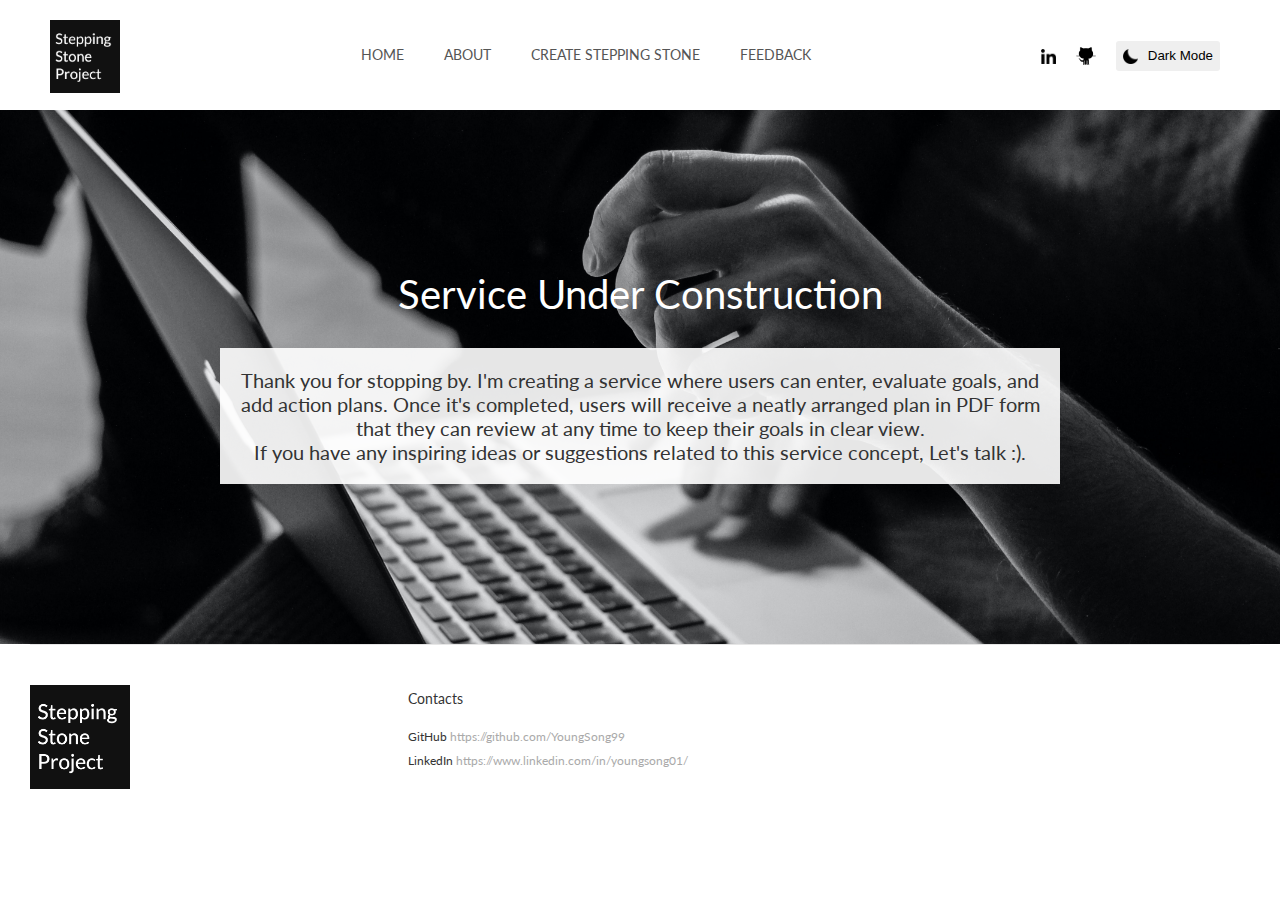
==== project.html @ 4c50a386 "add: project page" ====
<!DOCTYPE html>
<html lang="en">

<head>
    <meta charset="UTF-8">
    <title>Stepping Stone Project</title>
    <!-- CSS -->
    <link rel="stylesheet" href="css/main.css">
    <!-- script -->
    <script src="js/index.js"></script>
</head>

<body>
<div class="wrap">
    <!--header-->
    <header>
        <div class="innerHeader">
            <div class="logo">
                <a href="index.html"><img src="img/logo.png" alt="logo" width="70"></a>
            </div>
            <nav class="mainMenu">
                <span class="bar"></span>
                <ul class="gnb">
                    <li><a href="index.html">HOME</a></li>
                    <li><a href="#about">ABOUT</a></li>
                    <li><a href="#create">CREATE STEPPING STONE</a></li>
                    <li><a href="#feedback">FEEDBACK</a></li>
                </ul>
                <ul class="sns">
                    <li><a href="https://www.linkedin.com/in/youngsong01/"><img id="linkedin" src="img/linkedin.png" alt="linkedIn" width="15"></a></li>
                    <li><a href="https://github.com/YoungSong99"><img id="github" src="img/git.png" alt="github" width="20"></a></li>
                    <li><a href="#"><button id="theme-button"><img src="img/darkmode.png" alt="darkmode" width="15"><span
                            id="mode-text">Dark Mode </span></button></a></li>
                </ul>
            </nav>
        </div>
    </header>
    <!--contents-->
    <section class="customer project" style="display: flex; flex-direction: column; align-items: center; /* 세로 방향으로 쌓고 가운데 정렬 */">
        <h2 class="tit en animate" data-animate="motion" style="text-align: center;"><span><b>Service Under Construction</b></span></h2>
        <div style="width: 800px; background-color: rgba(256, 256, 256, 0.9); padding: 20px; margin-top: 20px; /* 위 요소와의 간격 */">
            <p style="font-size: 20px">Thank you for stopping by. I'm creating a service where users can enter, evaluate goals, and add action plans. Once it's completed, users will receive a neatly arranged plan in PDF form that they can review at any time to keep their goals in clear view. <br>If you have any inspiring ideas or suggestions related to this service concept, Let's talk :).</p>
        </div>
    </section>
    <footer>
        <div class="bottom en">
            <ul>
                <li><img src="img/logo.png" width="100"></li>
                <li>
                    <b>Contacts</b><br>
                    <b>GitHub   </b><a href="https://github.com/YoungSong99">https://github.com/YoungSong99</a><br>
                    <b>LinkedIn  </b><a href="https://www.linkedin.com/in/youngsong01">https://www.linkedin.com/in/youngsong01/</a><br>
                </li>
            </ul>
        </div>
    </footer>
</div>
</body>

</html>
---- css/main.css ----
@charset "UTF-8";
@import url('https://fonts.googleapis.com/css2?family=Lato:wght@100;300;400;700&display=swap');

/*reset*/
* {margin: 0;padding: 0;}
html, body, div, span, applet, object, iframe, h1, h2, h3, h4, h5, h6, p, blockquote, pre, a, abbr, acronym, address, big, cite, code, del, dfn, em, font, img, ins, kbd, q, s, samp, small, strike, strong, sub, sup, tt, var, b, u, i, center, dl, dt, dd, ol, ul, li, fieldset, form, label, legend, table, tbody, tfoot, thead, tr, th, td{margin:0;padding:0;}
h1, h2, h3, h4, h5, h6 {font-weight: 300; font-size: inherit;}
a {color: inherit; text-decoration: inherit;}
img {vertical-align: middle;}
a img {border: none;}
li {list-style: none;}
address, em, i {font-style: normal;}


/*Layout*/
body {font-family: 'Lato', sans-serif; font-size: 14px; color: #333; }
.wrap {overflow: hidden}
.en {font-family:'Lato',sans-serif;}
.en_s {font-family: 'Lato', cursive;}

/*darkMode*/
.dark-mode {
    background-color: #333;
    color: #fff;
}
.dark-mode form{
    color: #000;
}
.dark-mode .signatures{
    color: #000;
}

/*header*/
.innerHeader {max-width: 1720px; height: 110px; line-height: 110px;  margin:auto;}
.innerHeader .logo {float: left; margin-left: 20px;}
.innerHeader .logo a{display: block; width: 100%; height: 100%;}

/*gnb + sns*/
.innerHeader .mainMenu {float: right; overflow: hidden; position: relative;}
span.bar {position: absolute; left: 0; bottom: 40px; width:0; height: 3px; background: #e7e7e7; transition: all 0.4s; }

/*gnb*/
.innerHeader .mainMenu .gnb {float: left;}
.innerHeader .mainMenu .gnb li {float: left; margin:0 20px;}
.innerHeader .mainMenu .gnb li a {display: block; width: 100%; height: 100%; color:#555;}
.dark-mode .innerHeader .mainMenu .gnb li a {display: block; width: 100%; height: 100%; color:#fff;}
#theme-button {padding: 7px; border-radius:3px }
#theme-button img {margin-right: 10px;}


/*sns*/
.innerHeader .mainMenu .sns {float: left; margin-left: 300px; margin-right: 20px;}
.innerHeader .mainMenu .sns li {float: left;}
.innerHeader .mainMenu .sns li a {display: block; width: 100%; height: 100%; padding: 0 10px;}

/*section.visual*/
section.visual {max-width: 1720px; margin: auto; overflow: hidden; background-color: #1a1a1a; color: #fff;}
section.visual .mainImg {float: left; width: 50%;}
section.visual .mainImg img{width: 100%;}
section.visual .mainTxt {float: left; width: 50%; margin-top: 180px; }
section.visual .mainTxt .tit {font-size: 48px; padding-left: 50px}
section.visual .mainTxt .txt {padding: 50px 0 0 50px;}

/*타이틀, 텍스트, 더보기 버튼 공통 클래스*/
.tit {font-size: 50px; line-height: 1.2; font-weight: lighter;}
.tit span {display: block;}
.tit span b{font-weight: normal;}
.tit span.en_s {font-size: 25px; font-weight: 300;}
.tit span.gray {color:#ddd; font-size: 72px; font-weight: 300;}
.txt p{color: #888; line-height: 1.6; margin-bottom: 10px; font-size: 20px}
.txt p b {font-weight: normal;}
.moreBtn {display: inline-block; color: #aaa; position: relative; padding-left: 45px; margin-top: 20px; transform: skewX(-15deg) translateX(5px); transition: all 0.15s;}
.moreBtn:before {content: ''; width: 42px; height: 1px; background: #ddd; position: absolute; left: 0; top:54%;}
.moreBtn:hover, .moreBtn:focus {transform: skewX(0deg) translateX(0px); font-weight: bold; transition: all 0.3s;}

/*button */
button {border: none; padding: 2px}
.black {color:white; background-color: rgb(0,0,0,0.8); padding: 20px 40px; margin-top: 20px; border-radius: 4px; border:none; font-size: 20px;}
.button span {
    cursor: pointer;
    display: inline-block;
    position: relative;
    transition: 0.5s;
}

.button span:after {
    content: '\00bb';
    position: absolute;
    opacity: 0;
    top: 0;
    right: -20px;
    transition: 0.5s;
}

.button:hover span {
    padding-right: 25px;
}

.button:hover span:after {
    opacity: 1;
    right: 0;
}

/* form */
input[type=text], select, textarea{
    width: 100%;
    padding: 12px;
    border: 1px solid #ccc;
    border-radius: 4px;
    box-sizing: border-box;
    resize: vertical;
}


/* Style the label to display next to the inputs */
label {
    padding: 12px 12px 12px 0;
    display: inline-block;
}

/* Style the submit button */
input[type=submit] {
    background-color: black;
    margin-top: 10px;
    color: white;
    padding: 12px 20px;
    border: none;
    border-radius: 4px;
    cursor: pointer;
    float: right;
}

/* Style the container */
.container {
    border-radius: 5px;
    background-color: #f5f5f5;
    padding: 30px;
}

/* Floating column for labels: 25% width */
.col-25 {
    float: left;
    width: 25%;
    margin-top: 6px;
}

/* Floating column for inputs: 75% width */
.col-75 {
    float: left;
    width: 75%;
    margin-top: 6px;
}

/* Clear floats after the columns */
.row:after {
    content: "";
    display: table;
    clear: both;
}

/* Responsive layout - when the screen is less than 600px wide, make the two columns stack on top of each other instead of next to each other */
@media screen and (max-width: 600px) {
    .col-25, .col-75, input[type=submit] {
        width: 100%;
        margin-top: 0;
    }
}

/*error modal*/
.modal {
    display: none;
    position: fixed;
    z-index: 1;
    left: 0;
    top: 0;
    width: 100%;
    height: 100%;
    background-color: rgba(0,0,0,0.4);
}

.modal-content {
    background-color: #fefefe;
    margin: 15% auto;
    padding: 20px;
    border: 1px solid #888;
    width: 80%;
}

.close {
    color: #aaa;
    float: right;
    font-size: 28px;
    font-weight: bold;
}

.close:hover,
.close:focus {
    color: black;
    text-decoration: none;
    cursor: pointer;
}





/*section안에  .inner(공통 넓이 가이드) .box(플루트)*/
section .inner {width: 1320px; margin:auto; overflow: hidden;}
section .inner .box {float: left; width: 50%;}

/*section.journal*/
section.journal {position: relative; padding: 190px 0 120px;}
section.journal .scroll {text-transform: uppercase; position:absolute; left: 50%;transform: translateX(-50%); top:-20px; font-size: 10px;letter-spacing: 5px; writing-mode: vertical-rl; padding-top: 90px; }
section.journal .scroll:before {content: ''; position: absolute; height: 75px; width: 1px; background: #333; top:0; left: 6px;}
section.journal .inner .box .img {padding-top: 100px; float:right;}
section.journal .inner .box .tit {margin-bottom: 40px;}
section.journal .inner .box ul {border-top: 1px solid #e6e6e6; padding-top: 40px;}
section.journal .inner .box ul li {margin-bottom: 30px; overflow: hidden;}
section.journal .inner .box ul li h3{ float: left; width: 15%; font-size: 20px; font-weight: bold;}
section.journal .inner .box ul li p {float: left; width: 85%; color: #888; font-size: 20px; line-height: 130%}

/*section.service*/
section.service {padding: 190px 0;}
section.service .inner {}
section.service .inner .box .img {margin-top: 60px;}
section.service .inner .box.design {width: 45%; margin-top: -40%; padding-top: 60px; border-top: 1px solid #c4e5ea;}
section.service .inner .box.design .tit {font-size: 30px; line-height: 1.4;margin-bottom: 20px;}

/*section.customer*/
section.customer {padding: 160px; text-align: center; background: url(../img/img_04.jpg) no-repeat center/cover; }
section.customer .tit {color: #fff; font-size: 40px; margin-bottom: 10px;}
section.customer .txt {color:#777;}


/*section.team*/
section.team {padding: 190px 0; position: relative;}
section.team .inner .box.left {text-align: right; padding-right: 80px; box-sizing: border-box;}
section.team .inner .box .tit {margin-top:40px; }
section.team .inner .box .img{margin-top: 100px;}
section.team .inner .box .txt {margin: 30px 0;}

/*footer*/
.dark-mode footer { color: #fff}
footer {width: 1320px; margin: auto;}
footer .top .tit {color: #e6e6e6; font-size: 62px; text-align: center; margin-bottom: 40px;}
footer .bottom {border-top: 1px solid #e6e6e6; padding: 40px 0 100px;}
footer .bottom ul {overflow: hidden;}
footer .bottom ul li {float: left; width: 23%; color: #aaa; font-size: 12px; line-height: 2;}
.dark-mode footer .bottom ul li {float: left; width: 23%; color: #fff; font-size: 12px; line-height: 2;}
footer .bottom ul li:nth-child(1) {width: 31%; font-size: 28px; color: #000; line-height: 1.1;}
.dark-mode footer .bottom ul li:nth-child(1) {width: 31%; font-size: 28px; color: #fff; line-height: 1.1;}
footer .bottom ul li b{color: #333; font-weight: normal;}
.dark-mode footer .bottom ul li b{color: #ccc; font-weight: normal;}
footer .bottom ul li b:nth-child(1) { display: inline-block; margin-bottom: 12px; font-size: 14px; color:#333;}
.dark-mode footer .bottom ul li b:nth-child(1) { display: inline-block; margin-bottom: 12px; font-size: 14px; color:#fff;}

/*circleBox SVG*/
.circleBox  {display: block; transform: rotate(-90deg);}
.circleBox .svgAni path {fill:none; stroke: #f5f5f5; stroke-width: 25; stroke-dasharray:1564; stroke-dashoffset: 0; }
section.journal .circleBox {width:700px; position:absolute; right: 13%; top:100px; z-index: -1;}
section.team .circleBox {width:700px; position:absolute; top:-50px; left: 20%; z-index: -1;}

/*SVG 애니메이션*/
.circleBox.motion .svgAni path {animation-name : dash; animation-duration: 1.5s;}
@keyframes dash {0% {stroke-dashoffset: 1564;} 100%{stroke-dashoffset: 0;}}

/*공통 .tit 애니메이션 */
.tit.motion span{transform: translate3d(0,0,0)skewY(0deg);overflow: hidden;}
.tit.motion span b{display:block; animation-name: textAni; animation-duration: 1.3s;}
@keyframes textAni {
    0%{opacity: 0;}
    30%{opacity: 0; transform: translate3d(0,40px,0)skewY(8deg); transform-origin: top left;}
}

/*visual .txt애니*/
.txt.motion p {transform: translate3d(0,0,0)skewY(0deg); overflow: hidden;}
.txt.motion p b { display: block; animation-name: textAni; animation-duration:2s; }

/*이미지 애니메이션*/
.img.motion {position: relative; animation-name: imgAni; animation-duration: 1s;}
@keyframes imgAni {
    0%{transform: translateY(50px);}
}
.img.motion:after {content: ''; width: 100%; height: 0%; background: #fff; position: absolute; top:0; left: 0; animation-name: mask; animation-duration: 1.2s;}
@keyframes mask {
    0%{height: 90%;}
}

section.team .img.motion:after {display: none;}

/*section.service 배경색 애니*/
body{transition: all 0.4s;}
body.on { background: #e8fcff; transition: all 0.4s;}
section.service .img.motion:after { background: #e8fcff; }


/*menuOpen*/
.menuOpen button:focus {outline: none;}
.menuOpen button.open {background:none; border:none; position: fixed; z-index: 100; right:0; top:50%; transform: translateY(-50%); padding: 30px 22px;box-sizing: border-box;}
.menuOpen button.open:before {content: ''; width: 100%; height: 100%; background: #f5f5f5; position: absolute; right: -100px; top:0; z-index: -1; transition: all 0.5s;}
.menuOpen button.open:hover:before, .menuOpen button.open:focus:before {right: 0; cursor: pointer}
.menuOpen .menuWrap {width: 100%; height: 100vh; position: fixed; top:0; right: 0; z-index: 100; background: #eee;}
.menuOpen .menuWrap .tit {color: #ccc; position: absolute; top:50%; transform: translateY(-50%);left: 25%;font-size: 60px;}
.menuOpen .menuWrap .tit li a {display: inline-block; margin-bottom: 20px; position: relative; transition: all 0.3s;}
.menuOpen .menuWrap .tit li a:hover, .menuOpen .menuWrap .tit li a:focus {transform: translateX(30px); color: #333;}
.menuOpen .menuWrap .tit li a:after {content: ''; width: 0%; height: 2px; background: #333;position: absolute; left: 0; bottom: -5px; transition: all 0.3s;}
.menuOpen .menuWrap .tit li a:hover:after , .menuOpen .menuWrap .tit li a:focus:after {width: 100%;}

/*close버튼*/
.menuOpen .menuWrap .close:nth-child(1) {position:absolute;top:50%; transform: translateY(-50%); left:30px; }
.menuOpen .menuWrap .close.en {position: absolute; right: 50px; top:50px;font-size: 25px; border-bottom: 1px solid #888; color: #888;}

/*.menuOpen 열기작성*/
/*1.js.파일을 작성부터 합니다. 2..on클래스만들기*/
.menuOpen .menuWrap {width: 0%; transition: all 0s; transform: skewY(40deg); opacity: 0;}
.menuOpen .menuWrap.on {width: 100%; transform: skewY(0deg); transition: all 0.5s; opacity: 1; }

/*ul li애니*/
.menuOpen .menuWrap ul {display: none;}
.menuOpen .menuWrap.on ul {display: block;}

/*메뉴열었을 때 동그라미*/
.menuOpen .menuWrap.on:before {content: ''; width: 700px; height: 700px; background: #fff; position: absolute; top: 50%; transform: translateY(-50%); left: 30%; border-radius: 100%;}
.menuOpen .menuWrap.on:before {animation-name: menuWrap2; animation-duration: 1.8s;}
@keyframes menuWrap2{
    0%{opacity: 0;}
    40%{opacity: 0; transform: translateY(-50%) scale(0.5);}
}

/*반응형웹제작*/

/*pc모드*/
@media screen and (max-width:1720px){ /*1720px~1401px사이*/
    .innerHeader {max-width: 100%; padding: 0 30px; box-sizing: border-box;}
    .innerHeader .mainMenu .sns {margin-left: 200px;}
    section.visual {max-width: 100%; padding: 0 30px; box-sizing: border-box;}
    section.visual .mainTxt {margin-top: 150px;}
    section.visual .mainTxt .tit {font-size: 62px;}
}

/*1024 테블릿모드*/
@media screen and (max-width:1400px){/*1400px~1024px사이*/
    section.visual .mainTxt {margin-top: 100px;}
    section.visual .mainTxt .tit {font-size: 46px;}
    section.visual .mainTxt .txt{padding: 20px 0px 0px 50px;}
    section .inner{width: 100%; padding: 0 30px; box-sizing: border-box;}
    .img img {width:100%;}
    /*section.journal{overflow: hidden;}*/
    section.journal .scroll{display: none;}
    section.journal .circleBox{ right: -10%; top:0;}
    section.journal .inner .box .img{width: 90%;}
    section.customer {padding: 160px 0;}
    footer {width: 100%; padding: 0 30px; box-sizing: border-box;}
}

/*1024 이하 테블렛*/
@media screen and (max-width:1000px){/*768px 까지*/
    .innerHeader {height: 80px; line-height: 80px;}
    .innerHeader .mainMenu{width: 0; height: 0; opacity: 0; display: none;}
    .menuOpen button.open{position: absolute; top: 0; transform: none; width: 70px; height: 80px; padding: 0; line-height: 80px;}
    .menuOpen button.open:before {display: none;}
    section.visual .mainImg {width: 100%; float: none;}
    section.visual .mainImg img {width: 100%;}
    section.visual .mainTxt{width: 100%; float: none; margin-top: 50px;}
    section .inner .box {float: none; width: 100%;}
    section.journal{padding: 80px 0;}
    section.journal .circleBox {top:200px;}
    section.journal .inner .box .img {margin: 0 auto 50px; padding-top: 0; width: 80%; }
    section.service {padding: 80px 0;}
    section.service .txt {margin-top: 20px;}
    section.service .inner .box.design {margin-top: 50px; width: 100%;}
    section.service .inner .box .img { margin: 50px auto 0; width:90%;}
    section.service .inner .box .img {width: 70%; }
    section.service .inner .box.design .img {width: 70%; margin:50px 0 0;}
    section.service .img.motion:after {background: #fff;}
    section.service .inner .box.design .tit {font-size: 35px;}
    section.customer{padding: 120px 0;}
    section.customer .tit {font-size: 30px;}
    section.team{padding: 80px 0; overflow: hidden}
    section.team .circleBox {left: 15%;}
    section.team .inner .box.left {padding-right: 0; overflow: hidden;}
    section.team .inner .box .img{margin-top: 50px; width: 70%; float: right; clear: both;}
    section.team .inner .box:nth-child(2) .img {width: 100%; margin: 50px 0;}
    section.team .inner .box .tit {margin-top: 0; clear: both;}
    section.team .inner .box.left .moreBtn {float: right; margin-right: 5px;}
    footer .bottom ul li:nth-child(1) {width: 100%; margin-bottom: 30px;}
    footer .bottom ul li {width: 33.3333%;}
}

/*모바일해상도 767px*/
@media screen and (max-width:767px){
    body{font-size: 13px;}
    .innerHeader {height: 60px; line-height: 60px; padding: 0 20px;}
    .menuOpen button.open {height: 60px;  line-height: 60px; width:52px;}
    .menuOpen button.open img {height: 38px;}
    .menuOpen .menuWrap .tit {font-size: 35px; left: 20px;}
    .menuOpen .menuWrap .close:nth-child(1) {top:20px; left: 20px; transform: none;}
    .menuOpen .menuWrap .close.en {display: none;}
    .menuOpen .menuWrap.on:before {left: 20%;}
    section.visual{padding: 0 20px;}
    .tit {font-size: 30px;}
    section.visual .mainTxt .tit {font-size: 31px;}
    .tit span.en_s {font-size: 18px;}
    .txt {text-align: justify;}
    .moreBtn{font-size: 12px;}
    section .inner {padding: 0 20px;}
    section.journal {padding: 50px 0;}
    section.journal .circleBox {top:15%; right: -4%;}
    section.journal .inner .box .img {width: 100%; margin-bottom: 30px;}
    section.journal .inner .box .tit {margin-bottom: 20px;}
    section.journal .inner .box ul {padding-top: 20px;}
    section.journal .inner .box ul li {margin-bottom: 20px;}
    section.journal .inner .box ul li h3 {width: 100%; margin-bottom: 10px;}
    section.journal .inner .box ul li p {font-size: 12px; width: 100%;}
    section.journal .inner .box .moreBtn {margin-left: 0;}
    section.service {padding: 50px 0;}
    section.service .inner .box .img {width: 100%; margin-top: 30px;}
    section.service .inner .box.design .img {width: 100%;}
    section.service .inner .box .img.motion:after {background: #e8fcff;}
    section.service .inner .box.design .img.motion:after {background: #fff;}
    section.service .inner .box.design {padding-top: 50px;}
    section.service .inner .box.design .tit {font-size: 25px; margin-bottom: 10px;}
    section.customer {padding: 20px 20px;}
    section.customer .tit {font-size: 25px;}
    section.team {padding: 20px 0;}
    section.team .circleBox {left: 4%;}
    section.team .inner .box .txt {margin: 30px 0 10px;}
    section.team .inner .box .img {margin-top: 30px;}
    section.team .inner .box:nth-child(2) .img {margin: 30px 0;}
    footer {padding: 0 20px;}
    footer .top .tit {font-size: 31px; padding-bottom: 30px;}
    footer .bottom ul li:nth-child(1) {font-size: 20px;}
    footer .bottom ul li {width: 100%; margin-bottom: 12px;}
    footer .bottom ul li b:nth-child(1) {font-size: 13px;}

}

/*320모바일*/
@media screen and (max-width:320px) {
    body{font-size: 12px;}
    .tit span.en_s {font-size: 16px;}
    section.visual .mainTxt .tit, .tit,footer .top .tit {font-size: 27px;}
    .menuOpen .menuWrap .tit {font-size: 27px;}
    section.journal .inner .box ul li h3 {font-size: 14px;}
    section.service .inner .box.design .img.motion:after {background: #e8fcff;}
    section.service .inner .box.design .tit {font-size: 22px;}
    .moreBtn {font-size: 11px;}
}
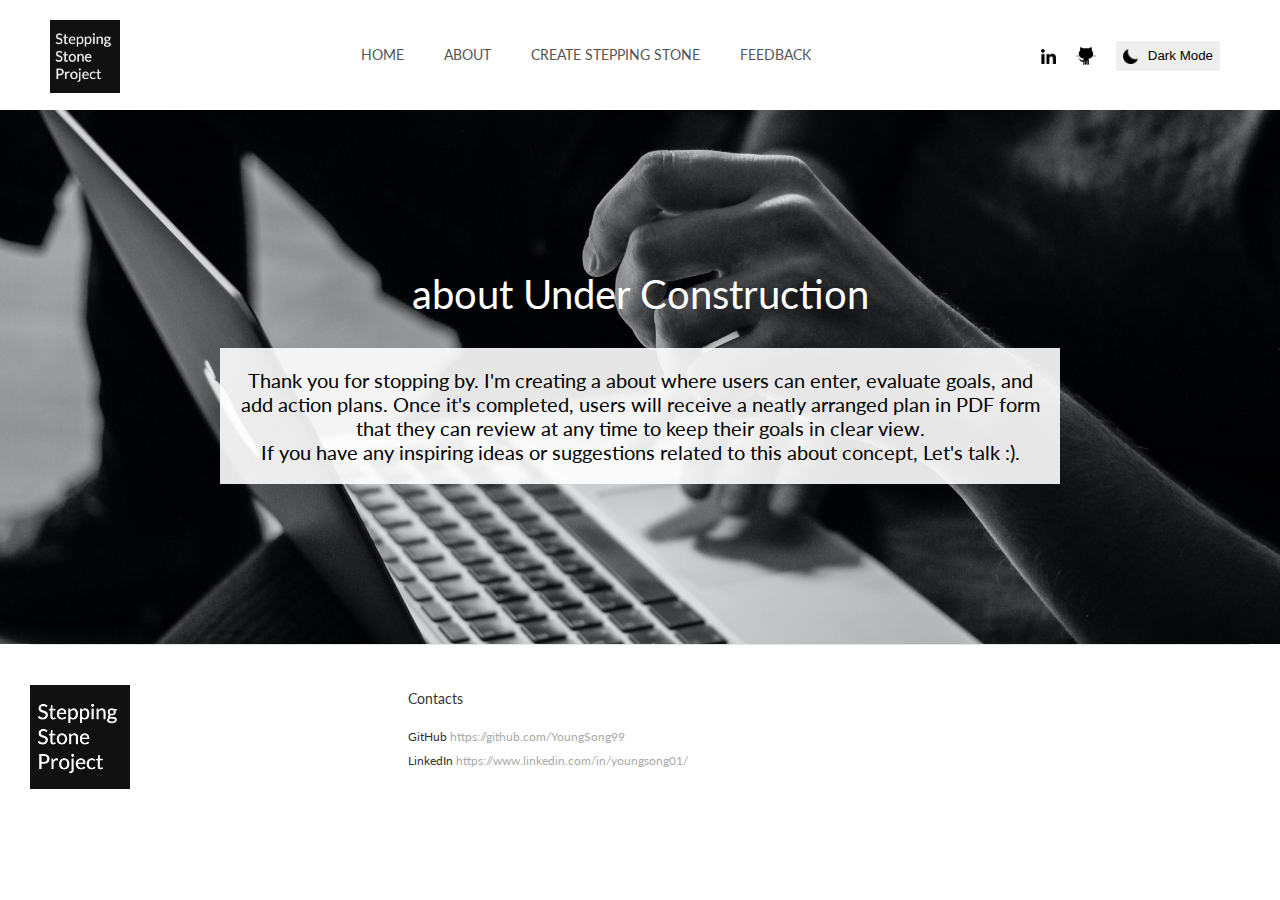
==== commit c0b35e32: "fix: font color adjust under dark-mode in project page," ====
--- a/project.html
+++ b/project.html
@@ -36,10 +36,10 @@
         </div>
     </header>
     <!--contents-->
-    <section class="customer project" style="display: flex; flex-direction: column; align-items: center; /* 세로 방향으로 쌓고 가운데 정렬 */">
-        <h2 class="tit en animate" data-animate="motion" style="text-align: center;"><span><b>Service Under Construction</b></span></h2>
+    <section class="create project" style="display: flex; flex-direction: column; align-items: center; /* 세로 방향으로 쌓고 가운데 정렬 */">
+        <h2 class="tit en animate" data-animate="motion" style="text-align: center;"><span><b>about Under Construction</b></span></h2>
         <div style="width: 800px; background-color: rgba(256, 256, 256, 0.9); padding: 20px; margin-top: 20px; /* 위 요소와의 간격 */">
-            <p style="font-size: 20px">Thank you for stopping by. I'm creating a service where users can enter, evaluate goals, and add action plans. Once it's completed, users will receive a neatly arranged plan in PDF form that they can review at any time to keep their goals in clear view. <br>If you have any inspiring ideas or suggestions related to this service concept, Let's talk :).</p>
+            <p class="txt" style="font-size: 20px">Thank you for stopping by. I'm creating a about where users can enter, evaluate goals, and add action plans. Once it's completed, users will receive a neatly arranged plan in PDF form that they can review at any time to keep their goals in clear view. <br>If you have any inspiring ideas or suggestions related to this about concept, Let's talk :).</p>
         </div>
     </section>
     <footer>
--- a/css/main.css
+++ b/css/main.css
@@ -158,6 +158,14 @@
     clear: both;
 }
 
+/* Form Error */
+.error {
+    border-style: solid;
+    border-width: 2px;
+    border-color: red;
+    background:#FFEDED;
+}
+
 /* Responsive layout - when the screen is less than 600px wide, make the two columns stack on top of each other instead of next to each other */
 @media screen and (max-width: 600px) {
     .col-25, .col-75, input[type=submit] {
@@ -208,36 +216,37 @@
 section .inner {width: 1320px; margin:auto; overflow: hidden;}
 section .inner .box {float: left; width: 50%;}
 
-/*section.journal*/
-section.journal {position: relative; padding: 190px 0 120px;}
-section.journal .scroll {text-transform: uppercase; position:absolute; left: 50%;transform: translateX(-50%); top:-20px; font-size: 10px;letter-spacing: 5px; writing-mode: vertical-rl; padding-top: 90px; }
-section.journal .scroll:before {content: ''; position: absolute; height: 75px; width: 1px; background: #333; top:0; left: 6px;}
-section.journal .inner .box .img {padding-top: 100px; float:right;}
-section.journal .inner .box .tit {margin-bottom: 40px;}
-section.journal .inner .box ul {border-top: 1px solid #e6e6e6; padding-top: 40px;}
-section.journal .inner .box ul li {margin-bottom: 30px; overflow: hidden;}
-section.journal .inner .box ul li h3{ float: left; width: 15%; font-size: 20px; font-weight: bold;}
-section.journal .inner .box ul li p {float: left; width: 85%; color: #888; font-size: 20px; line-height: 130%}
-
-/*section.service*/
-section.service {padding: 190px 0;}
-section.service .inner {}
-section.service .inner .box .img {margin-top: 60px;}
-section.service .inner .box.design {width: 45%; margin-top: -40%; padding-top: 60px; border-top: 1px solid #c4e5ea;}
-section.service .inner .box.design .tit {font-size: 30px; line-height: 1.4;margin-bottom: 20px;}
-
-/*section.customer*/
-section.customer {padding: 160px; text-align: center; background: url(../img/img_04.jpg) no-repeat center/cover; }
-section.customer .tit {color: #fff; font-size: 40px; margin-bottom: 10px;}
-section.customer .txt {color:#777;}
-
-
-/*section.team*/
-section.team {padding: 190px 0; position: relative;}
-section.team .inner .box.left {text-align: right; padding-right: 80px; box-sizing: border-box;}
-section.team .inner .box .tit {margin-top:40px; }
-section.team .inner .box .img{margin-top: 100px;}
-section.team .inner .box .txt {margin: 30px 0;}
+/*section.howTo*/
+section.howTo {position: relative; padding: 190px 0 120px;}
+section.howTo .scroll {text-transform: uppercase; position:absolute; left: 50%;transform: translateX(-50%); top:-20px; font-size: 10px;letter-spacing: 5px; writing-mode: vertical-rl; padding-top: 90px; }
+section.howTo .scroll:before {content: ''; position: absolute; height: 75px; width: 1px; background: #333; top:0; left: 6px;}
+section.howTo .inner .box .img {padding-top: 100px; float:right;}
+section.howTo .inner .box .tit {margin-bottom: 40px;}
+section.howTo .inner .box ul {border-top: 1px solid #e6e6e6; padding-top: 40px;}
+section.howTo .inner .box ul li {margin-bottom: 30px; overflow: hidden;}
+section.howTo .inner .box ul li h3{ float: left; width: 15%; font-size: 20px; font-weight: bold;}
+section.howTo .inner .box ul li p {float: left; width: 85%; color: #888; font-size: 20px; line-height: 130%}
+
+/*section.about*/
+section.about {padding: 190px 0;}
+section.about .inner {}
+section.about .inner .box .img {margin-top: 60px;}
+section.about .inner .box.design {width: 45%; margin-top: -40%; padding-top: 60px; border-top: 1px solid #c4e5ea;}
+section.about .inner .box.design .tit {font-size: 30px; line-height: 1.4;margin-bottom: 20px;}
+
+/*section.create*/
+section.create {padding: 160px; text-align: center; background: url(../img/img_04.jpg) no-repeat center/cover; }
+section.create .tit {color: #fff; font-size: 40px; margin-bottom: 10px;}
+section.create .txt {color:#000;}
+.dark-mode section.create .txt  {color:#000000;}
+
+
+/*section.feedback*/
+section.feedback {padding: 190px 0; position: relative;}
+section.feedback .inner .box.left {text-align: right; padding-right: 80px; box-sizing: border-box;}
+section.feedback .inner .box .tit {margin-top:40px; }
+section.feedback .inner .box .img{margin-top: 100px;}
+section.feedback .inner .box .txt {margin: 30px 0;}
 
 /*footer*/
 .dark-mode footer { color: #fff}
@@ -257,8 +266,8 @@
 /*circleBox SVG*/
 .circleBox  {display: block; transform: rotate(-90deg);}
 .circleBox .svgAni path {fill:none; stroke: #f5f5f5; stroke-width: 25; stroke-dasharray:1564; stroke-dashoffset: 0; }
-section.journal .circleBox {width:700px; position:absolute; right: 13%; top:100px; z-index: -1;}
-section.team .circleBox {width:700px; position:absolute; top:-50px; left: 20%; z-index: -1;}
+section.howTo .circleBox {width:700px; position:absolute; right: 13%; top:100px; z-index: -1;}
+section.feedback .circleBox {width:700px; position:absolute; top:-50px; left: 20%; z-index: -1;}
 
 /*SVG 애니메이션*/
 .circleBox.motion .svgAni path {animation-name : dash; animation-duration: 1.5s;}
@@ -286,12 +295,12 @@
     0%{height: 90%;}
 }
 
-section.team .img.motion:after {display: none;}
-
-/*section.service 배경색 애니*/
+section.feedback .img.motion:after {display: none;}
+
+/*section.about 배경색 애니*/
 body{transition: all 0.4s;}
 body.on { background: #e8fcff; transition: all 0.4s;}
-section.service .img.motion:after { background: #e8fcff; }
+section.about .img.motion:after { background: #e8fcff; }
 
 
 /*menuOpen*/
@@ -345,11 +354,11 @@
     section.visual .mainTxt .txt{padding: 20px 0px 0px 50px;}
     section .inner{width: 100%; padding: 0 30px; box-sizing: border-box;}
     .img img {width:100%;}
-    /*section.journal{overflow: hidden;}*/
-    section.journal .scroll{display: none;}
-    section.journal .circleBox{ right: -10%; top:0;}
-    section.journal .inner .box .img{width: 90%;}
-    section.customer {padding: 160px 0;}
+    /*section.howTo{overflow: hidden;}*/
+    section.howTo .scroll{display: none;}
+    section.howTo .circleBox{ right: -10%; top:0;}
+    section.howTo .inner .box .img{width: 90%;}
+    section.create {padding: 160px 0;}
     footer {width: 100%; padding: 0 30px; box-sizing: border-box;}
 }
 
@@ -363,26 +372,26 @@
     section.visual .mainImg img {width: 100%;}
     section.visual .mainTxt{width: 100%; float: none; margin-top: 50px;}
     section .inner .box {float: none; width: 100%;}
-    section.journal{padding: 80px 0;}
-    section.journal .circleBox {top:200px;}
-    section.journal .inner .box .img {margin: 0 auto 50px; padding-top: 0; width: 80%; }
-    section.service {padding: 80px 0;}
-    section.service .txt {margin-top: 20px;}
-    section.service .inner .box.design {margin-top: 50px; width: 100%;}
-    section.service .inner .box .img { margin: 50px auto 0; width:90%;}
-    section.service .inner .box .img {width: 70%; }
-    section.service .inner .box.design .img {width: 70%; margin:50px 0 0;}
-    section.service .img.motion:after {background: #fff;}
-    section.service .inner .box.design .tit {font-size: 35px;}
-    section.customer{padding: 120px 0;}
-    section.customer .tit {font-size: 30px;}
-    section.team{padding: 80px 0; overflow: hidden}
-    section.team .circleBox {left: 15%;}
-    section.team .inner .box.left {padding-right: 0; overflow: hidden;}
-    section.team .inner .box .img{margin-top: 50px; width: 70%; float: right; clear: both;}
-    section.team .inner .box:nth-child(2) .img {width: 100%; margin: 50px 0;}
-    section.team .inner .box .tit {margin-top: 0; clear: both;}
-    section.team .inner .box.left .moreBtn {float: right; margin-right: 5px;}
+    section.howTo{padding: 80px 0;}
+    section.howTo .circleBox {top:200px;}
+    section.howTo .inner .box .img {margin: 0 auto 50px; padding-top: 0; width: 80%; }
+    section.about {padding: 80px 0;}
+    section.about .txt {margin-top: 20px;}
+    section.about .inner .box.design {margin-top: 50px; width: 100%;}
+    section.about .inner .box .img { margin: 50px auto 0; width:90%;}
+    section.about .inner .box .img {width: 70%; }
+    section.about .inner .box.design .img {width: 70%; margin:50px 0 0;}
+    section.about .img.motion:after {background: #fff;}
+    section.about .inner .box.design .tit {font-size: 35px;}
+    section.create{padding: 120px 0;}
+    section.create .tit {font-size: 30px;}
+    section.feedback{padding: 80px 0; overflow: hidden}
+    section.feedback .circleBox {left: 15%;}
+    section.feedback .inner .box.left {padding-right: 0; overflow: hidden;}
+    section.feedback .inner .box .img{margin-top: 50px; width: 70%; float: right; clear: both;}
+    section.feedback .inner .box:nth-child(2) .img {width: 100%; margin: 50px 0;}
+    section.feedback .inner .box .tit {margin-top: 0; clear: both;}
+    section.feedback .inner .box.left .moreBtn {float: right; margin-right: 5px;}
     footer .bottom ul li:nth-child(1) {width: 100%; margin-bottom: 30px;}
     footer .bottom ul li {width: 33.3333%;}
 }
@@ -404,29 +413,29 @@
     .txt {text-align: justify;}
     .moreBtn{font-size: 12px;}
     section .inner {padding: 0 20px;}
-    section.journal {padding: 50px 0;}
-    section.journal .circleBox {top:15%; right: -4%;}
-    section.journal .inner .box .img {width: 100%; margin-bottom: 30px;}
-    section.journal .inner .box .tit {margin-bottom: 20px;}
-    section.journal .inner .box ul {padding-top: 20px;}
-    section.journal .inner .box ul li {margin-bottom: 20px;}
-    section.journal .inner .box ul li h3 {width: 100%; margin-bottom: 10px;}
-    section.journal .inner .box ul li p {font-size: 12px; width: 100%;}
-    section.journal .inner .box .moreBtn {margin-left: 0;}
-    section.service {padding: 50px 0;}
-    section.service .inner .box .img {width: 100%; margin-top: 30px;}
-    section.service .inner .box.design .img {width: 100%;}
-    section.service .inner .box .img.motion:after {background: #e8fcff;}
-    section.service .inner .box.design .img.motion:after {background: #fff;}
-    section.service .inner .box.design {padding-top: 50px;}
-    section.service .inner .box.design .tit {font-size: 25px; margin-bottom: 10px;}
-    section.customer {padding: 20px 20px;}
-    section.customer .tit {font-size: 25px;}
-    section.team {padding: 20px 0;}
-    section.team .circleBox {left: 4%;}
-    section.team .inner .box .txt {margin: 30px 0 10px;}
-    section.team .inner .box .img {margin-top: 30px;}
-    section.team .inner .box:nth-child(2) .img {margin: 30px 0;}
+    section.howTo {padding: 50px 0;}
+    section.howTo .circleBox {top:15%; right: -4%;}
+    section.howTo .inner .box .img {width: 100%; margin-bottom: 30px;}
+    section.howTo .inner .box .tit {margin-bottom: 20px;}
+    section.howTo .inner .box ul {padding-top: 20px;}
+    section.howTo .inner .box ul li {margin-bottom: 20px;}
+    section.howTo .inner .box ul li h3 {width: 100%; margin-bottom: 10px;}
+    section.howTo .inner .box ul li p {font-size: 12px; width: 100%;}
+    section.howTo .inner .box .moreBtn {margin-left: 0;}
+    section.about {padding: 50px 0;}
+    section.about .inner .box .img {width: 100%; margin-top: 30px;}
+    section.about .inner .box.design .img {width: 100%;}
+    section.about .inner .box .img.motion:after {background: #e8fcff;}
+    section.about .inner .box.design .img.motion:after {background: #fff;}
+    section.about .inner .box.design {padding-top: 50px;}
+    section.about .inner .box.design .tit {font-size: 25px; margin-bottom: 10px;}
+    section.create {padding: 20px 20px;}
+    section.create .tit {font-size: 25px;}
+    section.feedback {padding: 20px 0;}
+    section.feedback .circleBox {left: 4%;}
+    section.feedback .inner .box .txt {margin: 30px 0 10px;}
+    section.feedback .inner .box .img {margin-top: 30px;}
+    section.feedback .inner .box:nth-child(2) .img {margin: 30px 0;}
     footer {padding: 0 20px;}
     footer .top .tit {font-size: 31px; padding-bottom: 30px;}
     footer .bottom ul li:nth-child(1) {font-size: 20px;}
@@ -441,8 +450,8 @@
     .tit span.en_s {font-size: 16px;}
     section.visual .mainTxt .tit, .tit,footer .top .tit {font-size: 27px;}
     .menuOpen .menuWrap .tit {font-size: 27px;}
-    section.journal .inner .box ul li h3 {font-size: 14px;}
-    section.service .inner .box.design .img.motion:after {background: #e8fcff;}
-    section.service .inner .box.design .tit {font-size: 22px;}
+    section.howTo .inner .box ul li h3 {font-size: 14px;}
+    section.about .inner .box.design .img.motion:after {background: #e8fcff;}
+    section.about .inner .box.design .tit {font-size: 22px;}
     .moreBtn {font-size: 11px;}
 }
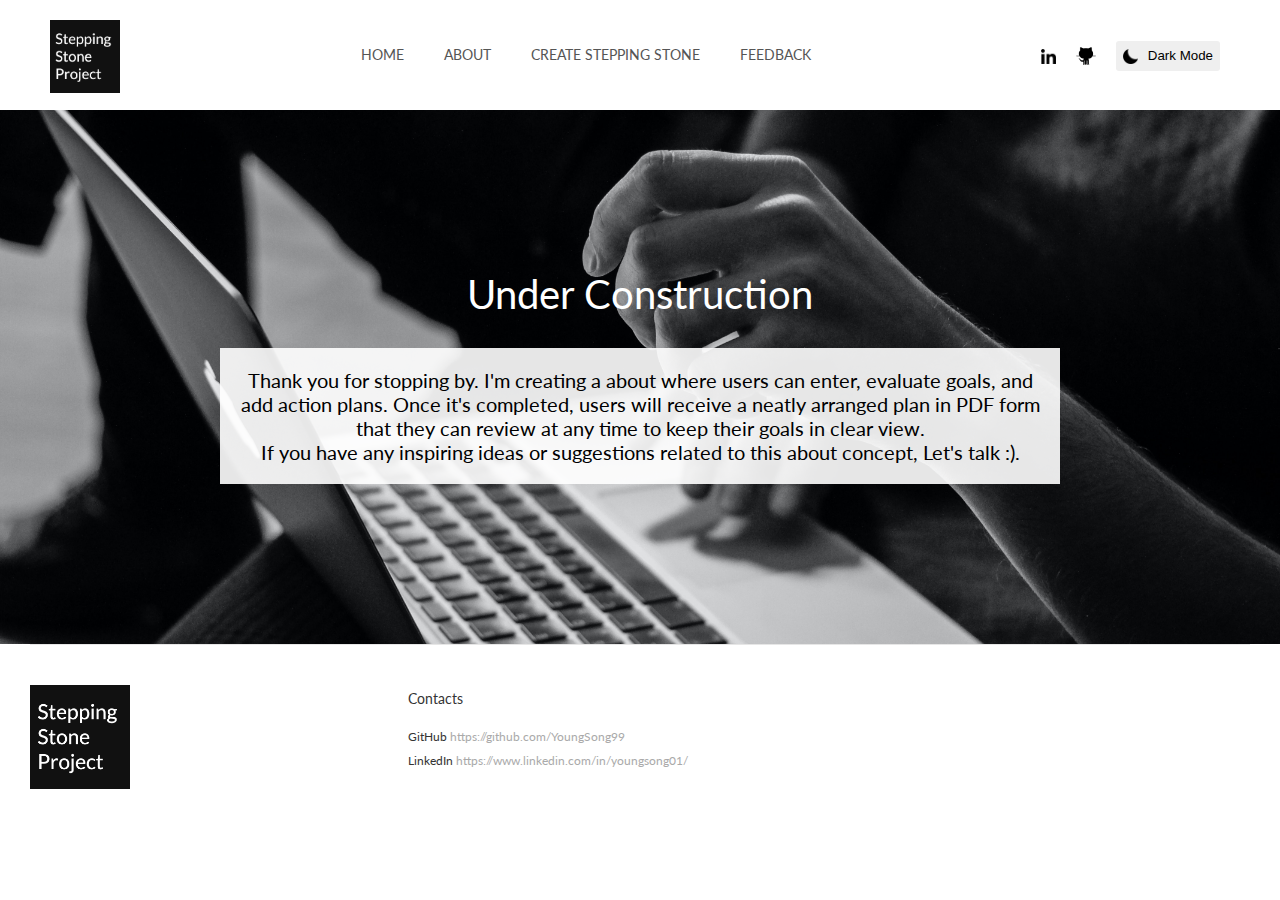
==== commit 5f5450ce: "update: animation. feedback modal" ====
--- a/project.html
+++ b/project.html
@@ -37,7 +37,7 @@
     </header>
     <!--contents-->
     <section class="create project" style="display: flex; flex-direction: column; align-items: center; /* 세로 방향으로 쌓고 가운데 정렬 */">
-        <h2 class="tit en animate" data-animate="motion" style="text-align: center;"><span><b>about Under Construction</b></span></h2>
+        <h2 class="tit en animate" data-animate="motion" style="text-align: center;"><span><b>Under Construction</b></span></h2>
         <div style="width: 800px; background-color: rgba(256, 256, 256, 0.9); padding: 20px; margin-top: 20px; /* 위 요소와의 간격 */">
             <p class="txt" style="font-size: 20px">Thank you for stopping by. I'm creating a about where users can enter, evaluate goals, and add action plans. Once it's completed, users will receive a neatly arranged plan in PDF form that they can review at any time to keep their goals in clear view. <br>If you have any inspiring ideas or suggestions related to this about concept, Let's talk :).</p>
         </div>
--- a/css/main.css
+++ b/css/main.css
@@ -1,5 +1,6 @@
 @charset "UTF-8";
 @import url('https://fonts.googleapis.com/css2?family=Lato:wght@100;300;400;700&display=swap');
+
 
 /*reset*/
 * {margin: 0;padding: 0;}
@@ -46,6 +47,9 @@
 .dark-mode .innerHeader .mainMenu .gnb li a {display: block; width: 100%; height: 100%; color:#fff;}
 #theme-button {padding: 7px; border-radius:3px }
 #theme-button img {margin-right: 10px;}
+
+#motion-button {padding: 7px; border-radius:3px }
+#motion-button img {margin-right: 10px;}
 
 
 /*sns*/
@@ -166,6 +170,12 @@
     background:#FFEDED;
 }
 
+.error-message {
+    display: none; /* Hide error message by default */
+}
+
+
+
 /* Responsive layout - when the screen is less than 600px wide, make the two columns stack on top of each other instead of next to each other */
 @media screen and (max-width: 600px) {
     .col-25, .col-75, input[type=submit] {
@@ -175,6 +185,7 @@
 }
 
 /*error modal*/
+/* Error modal */
 .modal {
     display: none;
     position: fixed;
@@ -186,15 +197,30 @@
     background-color: rgba(0,0,0,0.4);
 }
 
-.modal-content {
-    background-color: #fefefe;
+.modal-content{
+    position: relative;
+    background-color: #000000;
     margin: 15% auto;
     padding: 20px;
     border: 1px solid #888;
-    width: 80%;
-}
+    width: 40%; /* 현재 크기의 절반으로 조정 */
+    display: flex; /* Flexbox 사용 */
+    flex-direction: column; /* 수직 방향 정렬 */
+    align-items: center; /* 가로축 중앙 정렬 */
+    justify-content: center; /* 세로축 중앙 정렬 */
+}
+
+.modal-content img {
+    /*이미지 애니메이션*/
+    animation-name: imgAni; animation-duration: 1s;
+}
+
+
 
 .close {
+    position: absolute;
+    top: 10px; /* 상단으로부터의 거리 */
+    right: 10px; /* 오른쪽으로부터의 거리 */
     color: #aaa;
     float: right;
     font-size: 28px;
@@ -231,7 +257,7 @@
 section.about {padding: 190px 0;}
 section.about .inner {}
 section.about .inner .box .img {margin-top: 60px;}
-section.about .inner .box.design {width: 45%; margin-top: -40%; padding-top: 60px; border-top: 1px solid #c4e5ea;}
+section.about .inner .box.design {width: 45%; margin-top: -40%; padding-top: 60px; border-top: 1px solid #e6e6e6;}
 section.about .inner .box.design .tit {font-size: 30px; line-height: 1.4;margin-bottom: 20px;}
 
 /*section.create*/
@@ -274,8 +300,8 @@
 @keyframes dash {0% {stroke-dashoffset: 1564;} 100%{stroke-dashoffset: 0;}}
 
 /*공통 .tit 애니메이션 */
-.tit.motion span{transform: translate3d(0,0,0)skewY(0deg);overflow: hidden;}
-.tit.motion span b{display:block; animation-name: textAni; animation-duration: 1.3s;}
+.tit.motion span b{transform: translate3d(0,0,0)skewY(0deg);overflow: hidden;}
+.tit.motion span{display:block; animation-name: textAni; animation-duration: 1.3s;}
 @keyframes textAni {
     0%{opacity: 0;}
     30%{opacity: 0; transform: translate3d(0,40px,0)skewY(8deg); transform-origin: top left;}
@@ -283,7 +309,7 @@
 
 /*visual .txt애니*/
 .txt.motion p {transform: translate3d(0,0,0)skewY(0deg); overflow: hidden;}
-.txt.motion p b { display: block; animation-name: textAni; animation-duration:2s; }
+.txt.motion p { display: block; animation-name: textAni; animation-duration:2s; }
 
 /*이미지 애니메이션*/
 .img.motion {position: relative; animation-name: imgAni; animation-duration: 1s;}
@@ -299,8 +325,8 @@
 
 /*section.about 배경색 애니*/
 body{transition: all 0.4s;}
-body.on { background: #e8fcff; transition: all 0.4s;}
-section.about .img.motion:after { background: #e8fcff; }
+body.on { background: #f5f5f5; transition: all 0.4s;}
+section.about .img.motion:after { background: #f5f5f5; }
 
 
 /*menuOpen*/
@@ -425,7 +451,7 @@
     section.about {padding: 50px 0;}
     section.about .inner .box .img {width: 100%; margin-top: 30px;}
     section.about .inner .box.design .img {width: 100%;}
-    section.about .inner .box .img.motion:after {background: #e8fcff;}
+    section.about .inner .box .img.motion:after {background: #f5f5f5;}
     section.about .inner .box.design .img.motion:after {background: #fff;}
     section.about .inner .box.design {padding-top: 50px;}
     section.about .inner .box.design .tit {font-size: 25px; margin-bottom: 10px;}
@@ -451,7 +477,7 @@
     section.visual .mainTxt .tit, .tit,footer .top .tit {font-size: 27px;}
     .menuOpen .menuWrap .tit {font-size: 27px;}
     section.howTo .inner .box ul li h3 {font-size: 14px;}
-    section.about .inner .box.design .img.motion:after {background: #e8fcff;}
+    section.about .inner .box.design .img.motion:after {background: #f5f5f5;}
     section.about .inner .box.design .tit {font-size: 22px;}
     .moreBtn {font-size: 11px;}
 }
